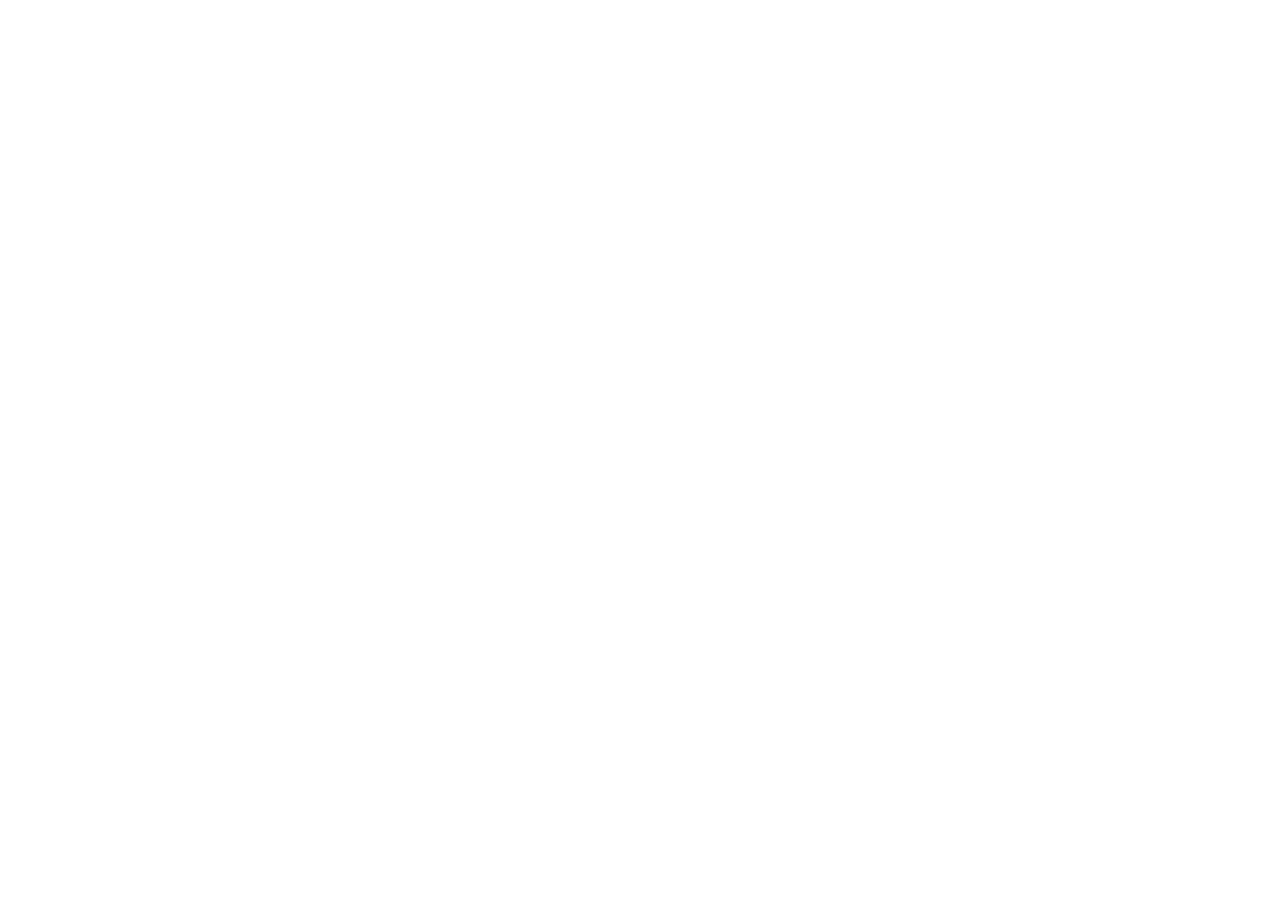
==== index.html @ ffc15338 "initial commit" ====
<!DOCTYPE html>
<html lang="en">
<head>
    <meta charset="UTF-8">
    <meta http-equiv="X-UA-Compatible" content="IE=edge">
    <meta name="viewport" content="width=device-width, initial-scale=1.0">
    <link rel="stylesheet" href="https://linearui.netlify.app/css/main.css">
    <link rel="stylesheet" href="/style.css">
    <title>Furnbuy | Home</title>
</head>
<body>
    
</body>
</html>
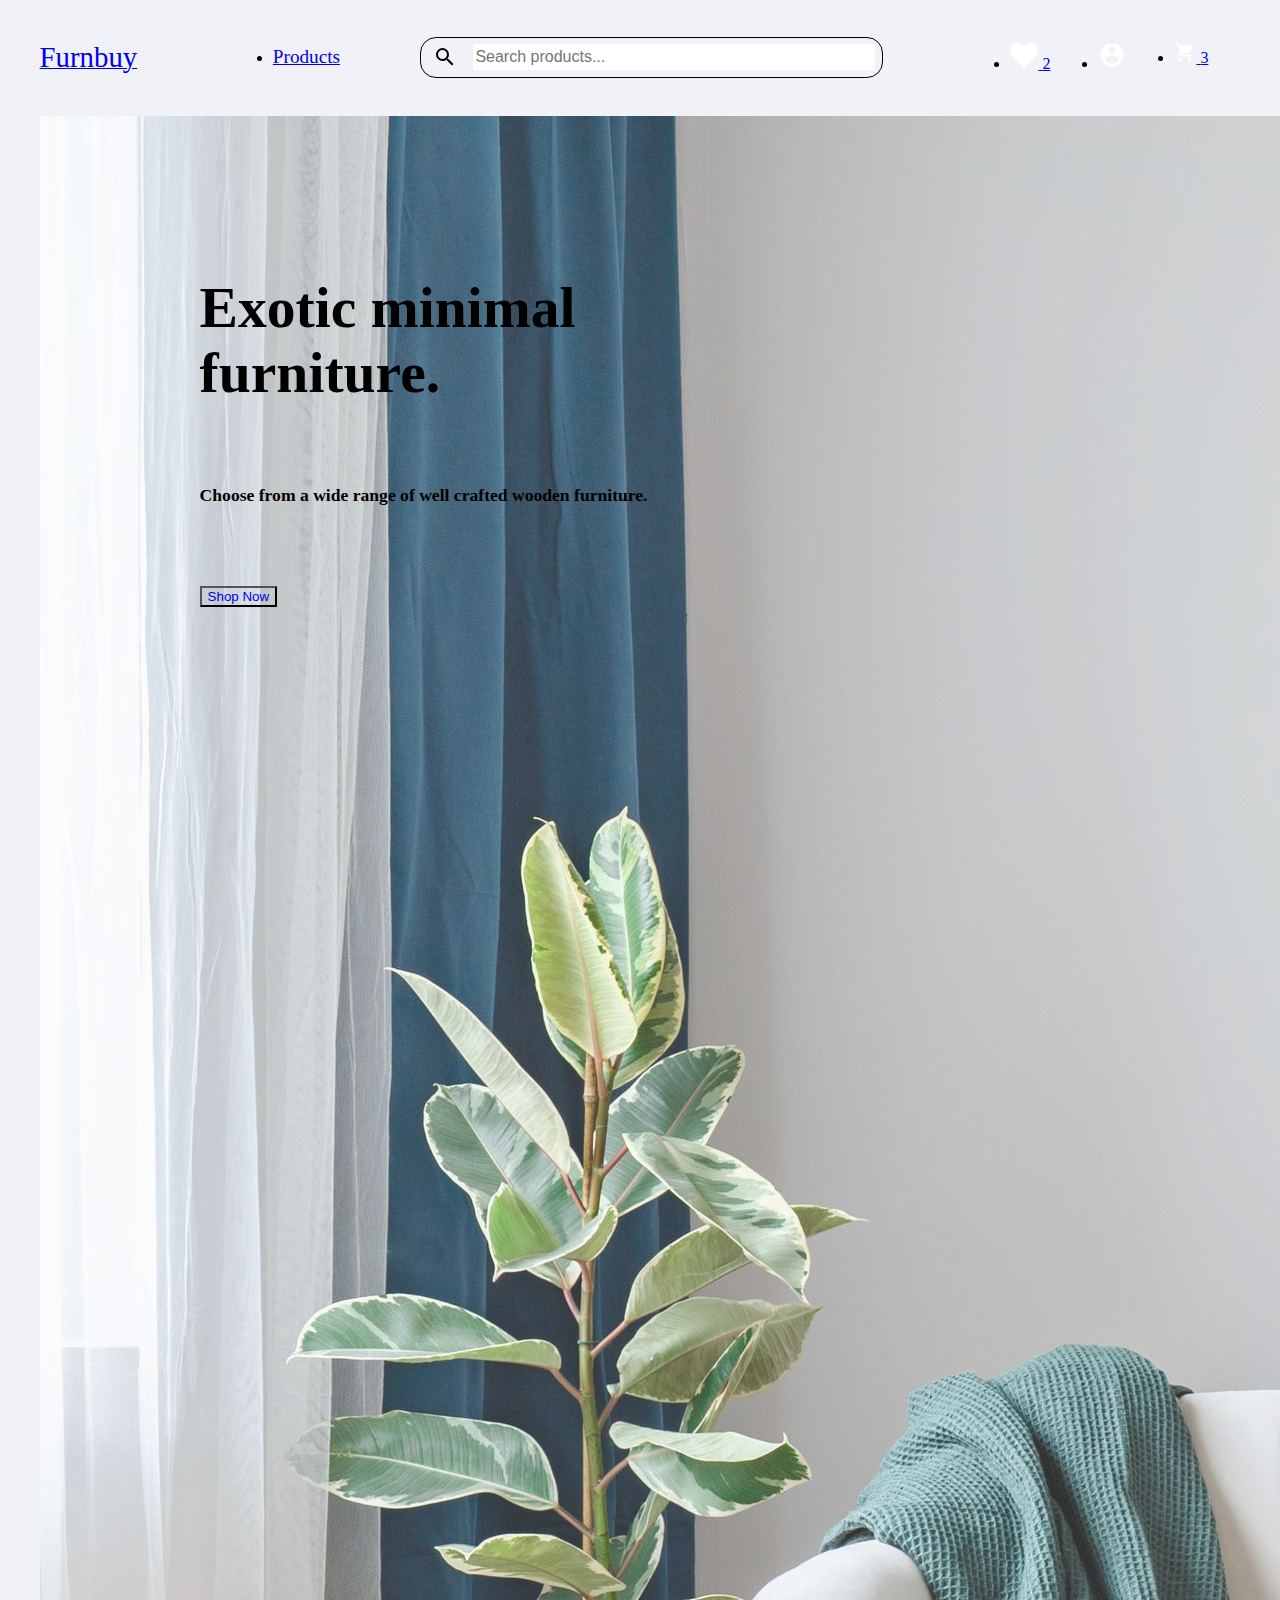
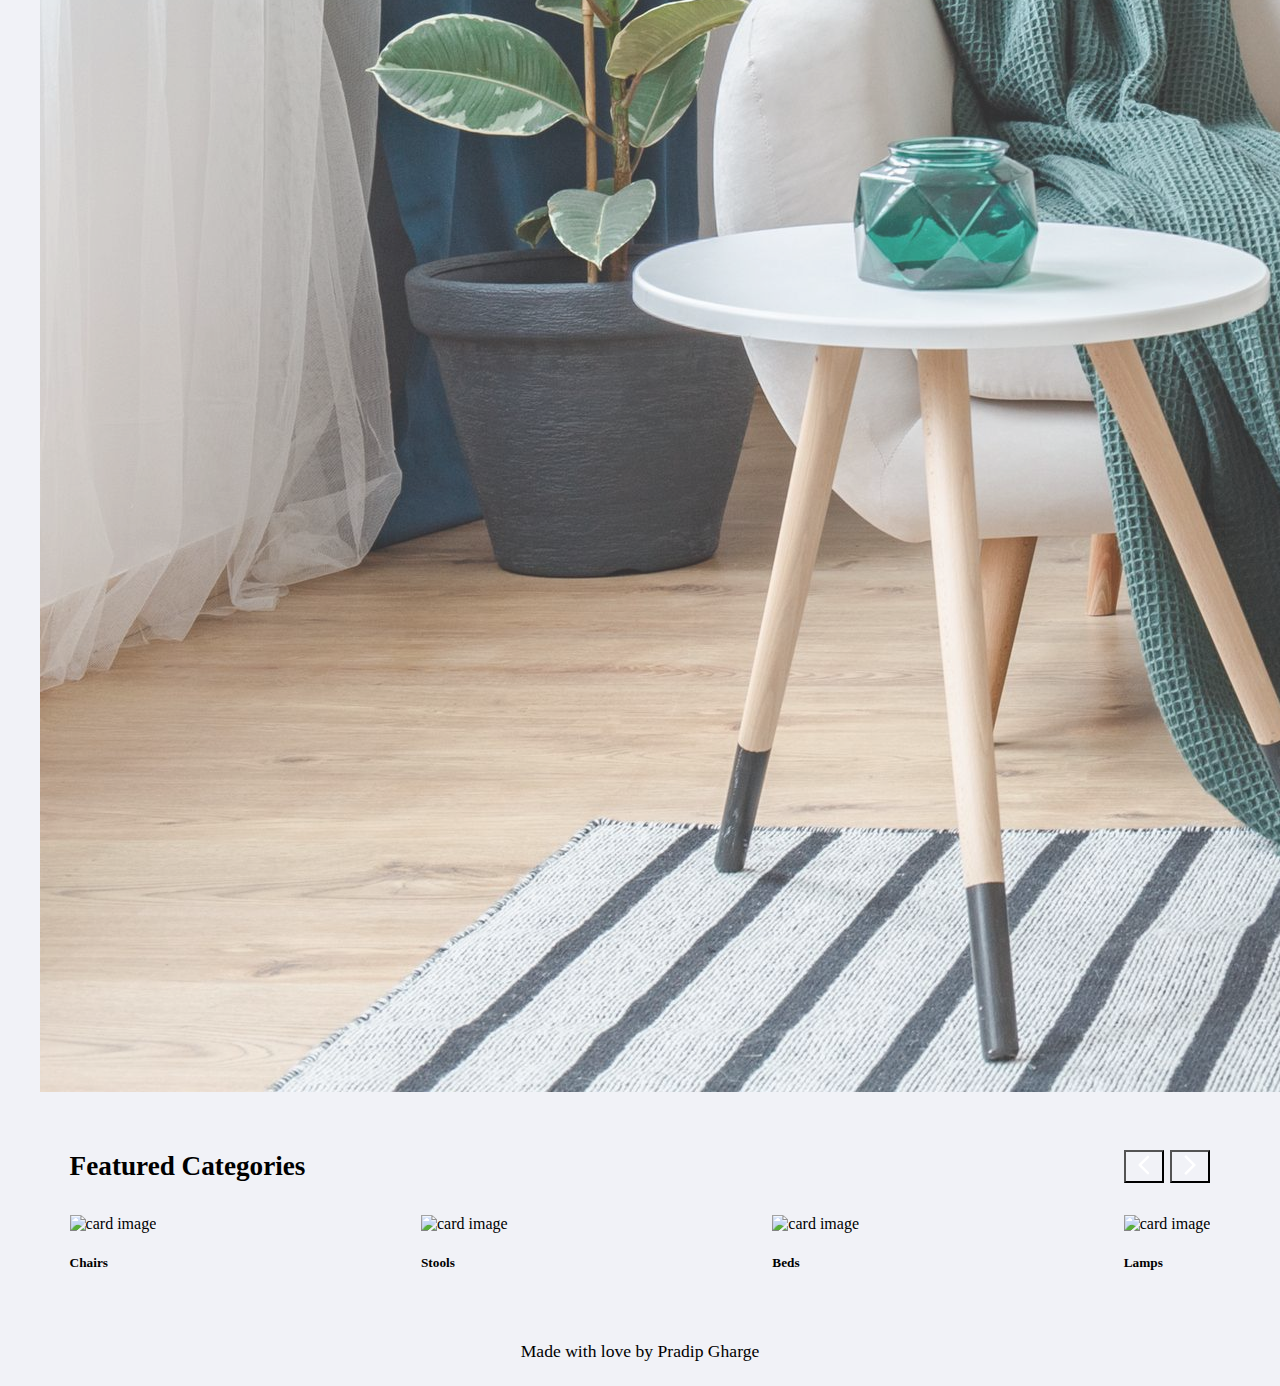
==== commit 35058b3b: "feat: added landing page" ====
--- a/index.html
+++ b/index.html
@@ -9,6 +9,134 @@
     <title>Furnbuy | Home</title>
 </head>
 <body>
+    <header class="header">
+        <nav class="navbar container-2">
+            <div>
+                <a href="index.html">
+                    <span class="header-title">Furnbuy</span>
+                </a>
+            </div>
+            <ul class="navbar-left">
+                <li>
+                    <a href="index.html">
+                        <span class="header-pills">Products</span>
+                    </a>
+                </li>
+                <li class="search-bar">
+                    <button class="btn-search-bar">
+                        <img class="btn-icon-img" src="/Assets/icons/btn-search.svg">
+                    </button>
+                    <input class="search-bar-input" type="text" placeholder="Search products...">
+                </li>
+            </ul>
+            <ul class="navbar-right">
+                <li>
+                    <a href="#">
+                        <div class="badge bd-sm">
+                            <img class="badge-icon" src="/Assets/icons/btn-heart.svg" alt="icon">
+                            <span class="bd-count">2</span>
+                        </div>
+                    </a>
+                </li>
+                <li>
+                    <a href="#">
+                        <div>
+                            <img class="badge-icon" src="/Assets/icons/btn-profile.svg" alt="icon">
+                        </div>
+                    </a>
+                </li>
+                <li>
+                    <a href="#">
+                        <div class="badge bd-sm">
+                            <img class="badge-icon" src="/Assets/icons/btn-cart.svg" alt="icon">
+                            <span class="bd-count">3</span>
+                        </div>
+                    </a>
+                </li>
+            </ul>
+        </nav>
+    </header>
     
+    <section class="homepage-container">
+        <main class="hero-container container-2">
+            <div class="banner-section">
+                <div class="banner-left">
+                    <div class="banner-img">
+                        <img class="img-responsive" src="/Assets/images/banner-1.jpeg" alt="banner image">
+                    </div>
+                    <div class="box-overlay">
+                        <span class="overlay-header">
+                            <h1>Exotic minimal <br/>furniture.</h1>
+                        </span>
+                        <span class="overlay-para">
+                            <p>Choose from a wide range of well crafted wooden furniture.</p>
+                        </span>
+                        <span class="overlay-button-container">
+                            <a href="/pages/components/Typography/typography.html">
+                                <button class="btn btn-primary">Shop Now</button>
+                            </a>
+                        </span>
+                    </div>
+                </div>
+                <div class="banner-right">
+                    <div class="banner-right-topp banner-img">
+                        <img class="img-responsive" src="/Assets/images/banner-2.jpeg" alt="banner image">
+                    </div>
+                    <div class="banner-right-bottom banner-img">
+                        <img class="img-responsive" src="/Assets/images/banner-3.jpeg" alt="banner image">
+                    </div>
+                </div>
+            </div>
+            
+            <div class="feature-container container-2">
+                <div class="feature-header">
+                    <h2 class="feature-heading">Featured Categories</h2>
+                    <span class="btn-container-1">
+                        <button class="btn btn-float btn-solid-black">
+                            <img src="/Assets/icons/btn-arrow-left.svg" alt="icon">
+                        </button>
+                        <button class="btn btn-float btn-solid-black">
+                            <img src="/Assets/icons/btn-arrow-right.svg" alt="icon">
+                        </button>
+                    </span>
+                </div>
+                <div class="feature-body">
+                    <div class="card card-basic">
+                        <div class="card-header">
+                            <img class="img-responsive" src="/Assets/Images/chair1.jpg" alt="card image">
+                        </div>
+                        <div class="card-body">
+                            <h5 class="card-title text-center">Chairs</h5>
+                        </div>
+                    </div>
+                    <div class="card card-basic">
+                        <div class="card-header">
+                            <img class="img-responsive" src="/Assets/Images/stool1.jpg" alt="card image">
+                        </div>
+                        <div class="card-body">
+                            <h5 class="card-title text-center">Stools</h5>
+                        </div>
+                    </div>
+                    <div class="card card-basic">
+                        <div class="card-header">
+                            <img class="img-responsive " src="/Assets/Images/bed1.jpg" alt="card image">
+                        </div>
+                        <div class="card-body">
+                            <h5 class="card-title text-center">Beds</h5>
+                        </div>
+                    </div>
+                    <div class="card card-basic">
+                        <div class="card-header">
+                            <img class="img-responsive" src="/Assets/Images/lamp1.jpg" alt="card image">
+                        </div>
+                        <div class="card-body">
+                            <h5 class="card-title  text-center">Lamps</h5>
+                        </div>
+                    </div>
+                </div>
+            </div>
+        </main>
+    </section>
 </body>
+<footer class="footer">Made with love by Pradip Gharge</footer>
 </html>--- a/style.css
+++ b/style.css
@@ -0,0 +1,181 @@
+@import url(/pages/utilities-2.css);
+
+:root{
+    --ecom-bg-color:#f1f2f7;
+}
+body{
+    background-color: var(--ecom-bg-color);
+}
+
+.header{
+    background-color: var(--solid-black-color);
+    padding: 0.8rem 0;
+}
+.navbar{
+    display: flex;
+    flex-wrap: wrap;
+    justify-content: space-between;
+    align-items: center;
+}
+
+.navbar-left{
+    display: flex;
+    align-items: center;
+    gap: 5rem;
+}
+.header-title{
+    font-size: 1.8rem;
+    font-weight: 400;
+    color: var(--tertiary-text-color);
+}
+.header-pills{
+    font-size: 1.2rem;
+    color: var(--tertiary-text-color);
+}
+
+.search-bar{
+    display: flex;
+    border: 1px solid black;
+    width: 28rem;
+    padding: 0.4rem;
+    border-radius: 1rem;
+    background-color: var(--tertiary-text-color);
+    gap: 10px;
+}
+.btn-search-bar{
+    border: none;
+    background: none;
+    display: flex;
+    justify-content: center;
+}
+.search-bar-input{
+    border: none;
+    outline: none;
+    font-size: 1rem;
+    width: 100%;
+}
+
+.btn-icon-img{
+    display: flex;
+    justify-content: center;
+}
+
+.navbar-right{
+    padding:0rem 2rem;
+    display: flex;
+    justify-content: center;
+    gap:3rem;
+}
+
+.hero-container{
+    display:flex;
+    flex-direction: column;
+    gap:1rem;
+}
+
+.banner-section{
+    margin-top:10px;
+    display: flex;
+    gap:10px;
+}
+
+.banner-left{
+    flex:2;
+    position: relative;
+}
+
+.banner-img{
+    opacity: 80%;
+}
+
+.box-overlay{
+    display: flex;
+    flex-direction: column;
+    max-width: 30rem;
+    color: var(--tertiary-text-color);
+    position:absolute;
+    left:10rem;
+    top:6rem;
+    font-size: 2rem;
+    font-weight: bold;
+}
+.overlay-header {
+    color:var(--solid-black-color);
+    font-size: 1.8rem;
+    padding: 1.5rem 0;
+}
+.overlay-para {
+    color:var(--solid-black-color) ;
+    font-size: 1.1rem;
+    padding-bottom: 1.5rem;
+}
+
+.overlay-button-container {
+    display: flex;
+    justify-content: space-between;
+    gap: 1rem;
+    padding: 1.5rem 0;
+}
+
+.btn-primary{
+    background-color:var(--solid-black-color);
+    color:var(--tertiary-text-color);
+}
+
+.banner-right{
+    flex:1;
+    display:flex;
+    justify-content: space-between;
+    flex-direction: column;
+}
+
+.feature-container{
+    margin-top:1rem;
+    justify-content: space-between;
+}
+.feature-header{
+    display:flex;
+    align-items: center;
+}
+.feature-heading{
+    font-size: 1.7rem;
+}
+.btn-container-1{
+    display: flex;
+    margin-left: auto;
+    gap: 6px;
+}
+.btn-solid-black{
+    background-color: var(--solid-black-color);
+    color: var(--tertiary-text-color);
+}
+
+.feature-body{
+    display: flex;
+    flex-wrap: wrap;
+    justify-content: space-between;
+    gap: 1rem;
+    padding-top:10px;
+}
+
+.card{
+    background-color:var(--solid-black-color);
+    color: var(--tertiary-text-color);
+    cursor: pointer;
+}
+
+.footer {
+    display: flex;
+    justify-content: center;
+    align-items: center;
+    margin-top:2rem;
+    padding: 1rem 0;
+    font-size: 1.1rem;
+    color: var(--tertiary-text-color);
+    background-color: var(--solid-black-color);
+}
+
+
+
+
+
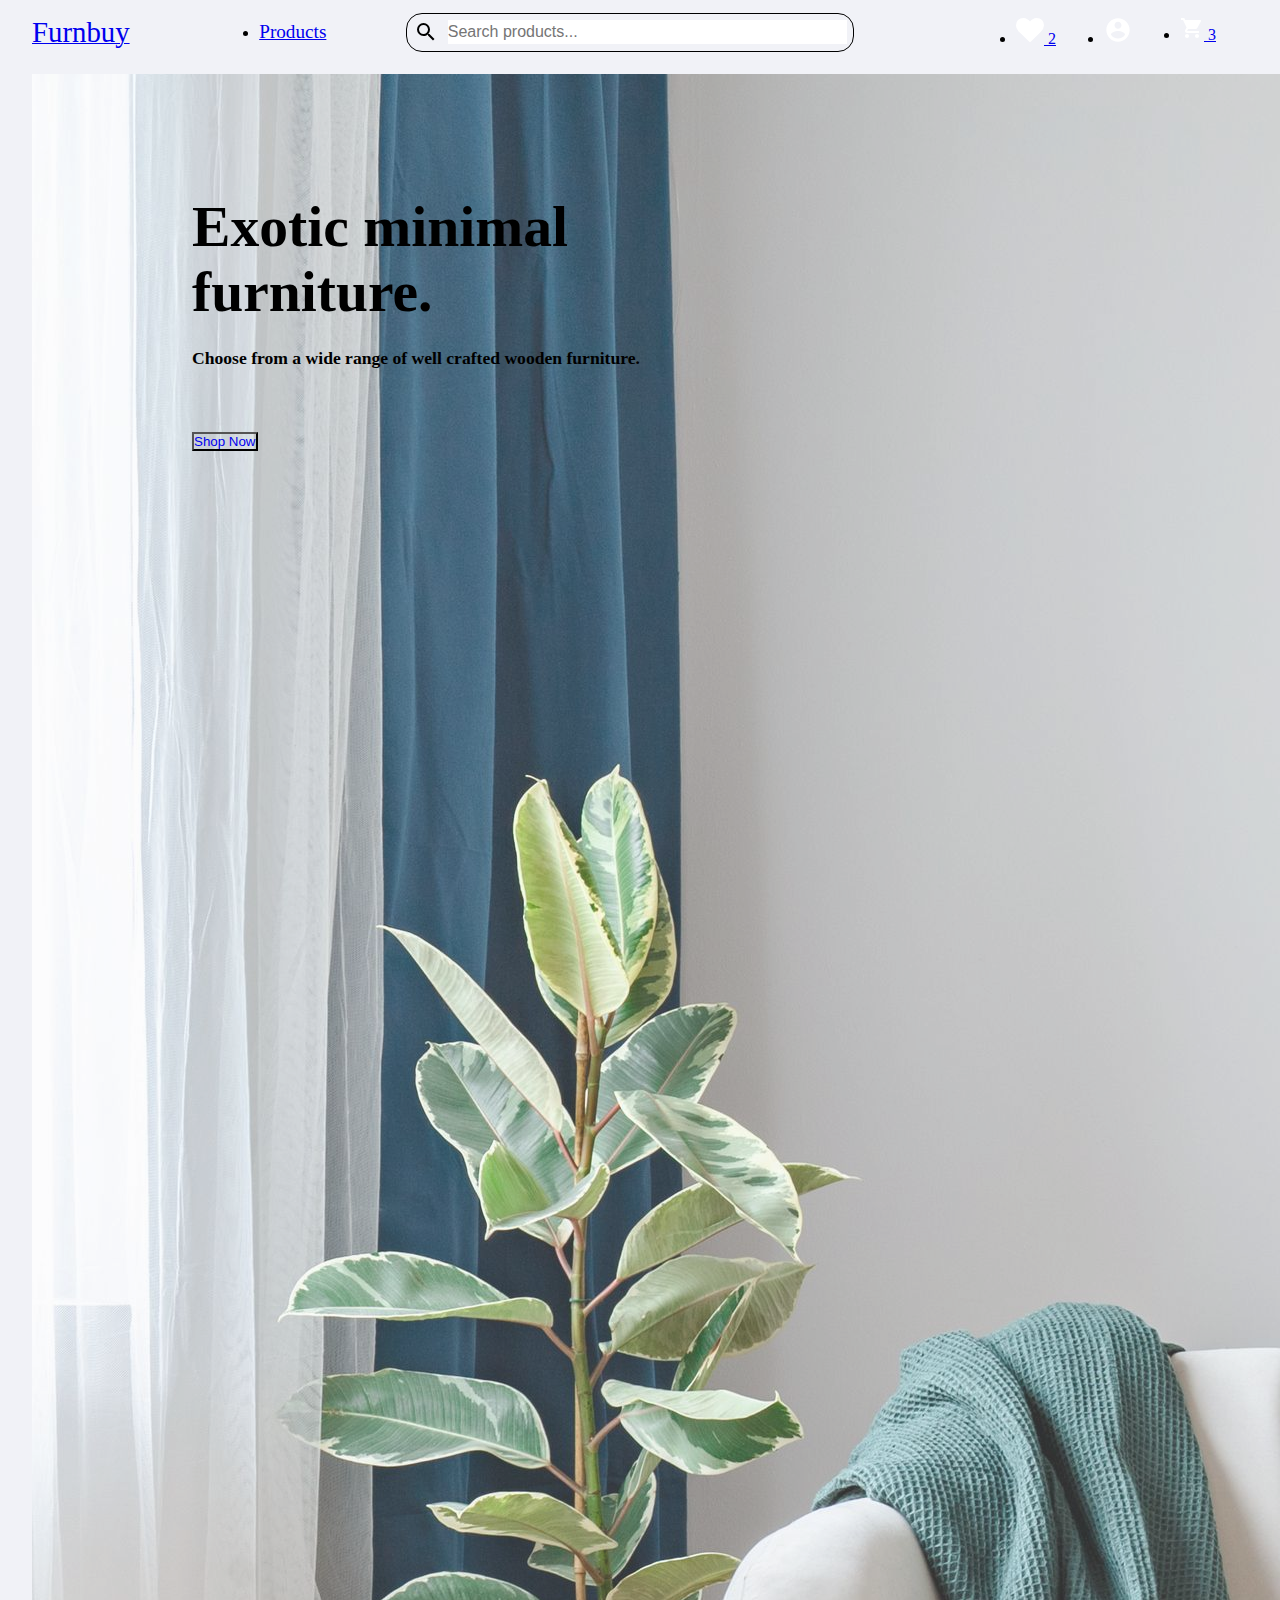
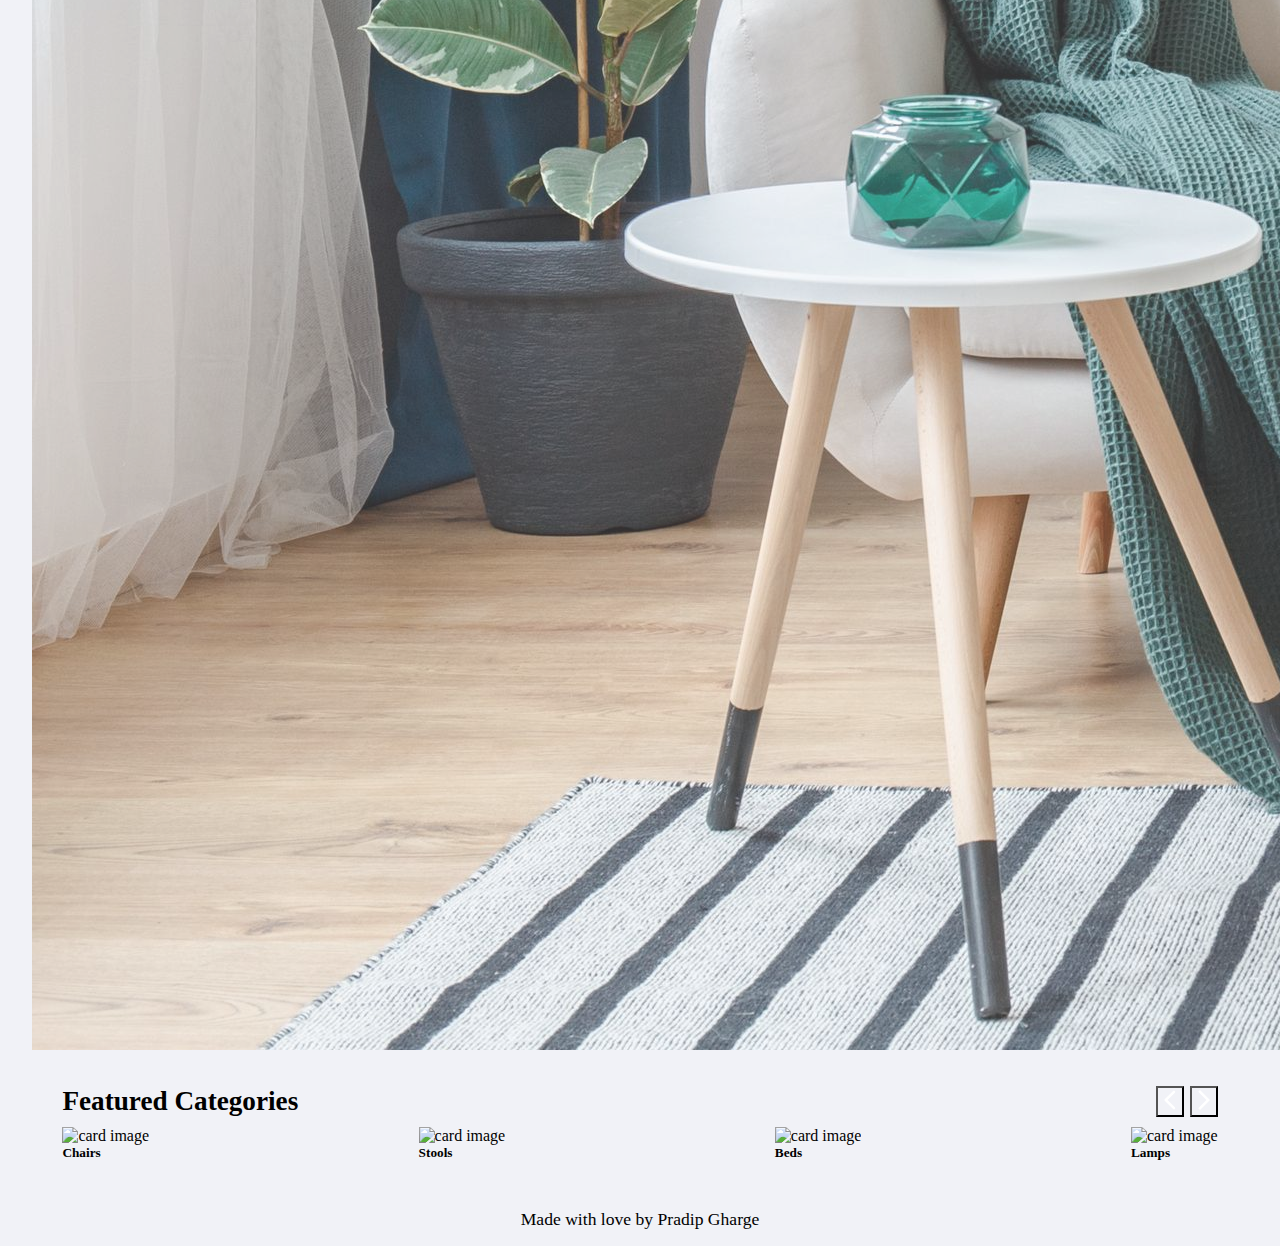
==== commit 000fd416: "feat: added cart management page" ====
--- a/index.html
+++ b/index.html
@@ -5,7 +5,7 @@
     <meta http-equiv="X-UA-Compatible" content="IE=edge">
     <meta name="viewport" content="width=device-width, initial-scale=1.0">
     <link rel="stylesheet" href="https://linearui.netlify.app/css/main.css">
-    <link rel="stylesheet" href="/style.css">
+    <link rel="stylesheet" href="/css/style.css">
     <title>Furnbuy | Home</title>
 </head>
 <body>
@@ -46,7 +46,7 @@
                     </a>
                 </li>
                 <li>
-                    <a href="#">
+                    <a href="/pages/Cart management/cart.html">
                         <div class="badge bd-sm">
                             <img class="badge-icon" src="/Assets/icons/btn-cart.svg" alt="icon">
                             <span class="bd-count">3</span>
@@ -73,7 +73,7 @@
                         </span>
                         <span class="overlay-button-container">
                             <a href="/pages/components/Typography/typography.html">
-                                <button class="btn btn-primary">Shop Now</button>
+                                <button class="btn btn-solid-black">Shop Now</button>
                             </a>
                         </span>
                     </div>
--- a/css/style.css
+++ b/css/style.css
@@ -0,0 +1,174 @@
+@import url(/css/main.css);
+
+
+body{
+    background-color: var(--ecom-bg-color);
+}
+
+.header{
+    background-color: var(--solid-black-color);
+    padding: 0.8rem 0;
+}
+.navbar{
+    display: flex;
+    flex-wrap: wrap;
+    justify-content: space-between;
+    align-items: center;
+}
+
+.navbar-left{
+    display: flex;
+    align-items: center;
+    gap: 5rem;
+}
+.header-title{
+    font-size: 1.8rem;
+    font-weight: 400;
+    color: var(--tertiary-text-color);
+}
+.header-pills{
+    font-size: 1.2rem;
+    color: var(--tertiary-text-color);
+}
+
+.search-bar{
+    display: flex;
+    border: 1px solid black;
+    width: 28rem;
+    padding: 0.4rem;
+    border-radius: 1rem;
+    background-color: var(--tertiary-text-color);
+    gap: 10px;
+}
+.btn-search-bar{
+    border: none;
+    background: none;
+    display: flex;
+    justify-content: center;
+}
+.search-bar-input{
+    border: none;
+    outline: none;
+    font-size: 1rem;
+    width: 100%;
+}
+
+.btn-icon-img{
+    display: flex;
+    justify-content: center;
+}
+
+.navbar-right{
+    padding:0 2rem;
+    display: flex;
+    justify-content: center;
+    gap:3rem;
+}
+
+.hero-container{
+    display:flex;
+    flex-direction: column;
+    gap:1rem;
+}
+
+.banner-section{
+    margin-top:10px;
+    display: flex;
+    gap:10px;
+}
+
+.banner-left{
+    flex:2;
+    position: relative;
+}
+
+.banner-img{
+    opacity: 80%;
+}
+
+.box-overlay{
+    display: flex;
+    flex-direction: column;
+    max-width: 30rem;
+    color: var(--tertiary-text-color);
+    position:absolute;
+    left:10rem;
+    top:6rem;
+    font-size: 2rem;
+    font-weight: bold;
+}
+.overlay-header {
+    color:var(--solid-black-color);
+    font-size: 1.8rem;
+    padding: 1.5rem 0;
+}
+.overlay-para {
+    color:var(--solid-black-color) ;
+    font-size: 1.1rem;
+    padding-bottom: 1.5rem;
+}
+
+.overlay-button-container {
+    display: flex;
+    justify-content: space-between;
+    gap: 1rem;
+    padding: 1.5rem 0;
+}
+
+.banner-right{
+    flex:1;
+    display:flex;
+    justify-content: space-between;
+    flex-direction: column;
+}
+
+.feature-container{
+    margin-top:1rem;
+    justify-content: space-between;
+}
+.feature-header{
+    display:flex;
+    align-items: center;
+}
+.feature-heading{
+    font-size: 1.7rem;
+}
+.btn-container-1{
+    display: flex;
+    margin-left: auto;
+    gap: 6px;
+}
+.btn-solid-black{
+    background-color: var(--solid-black-color);
+    color: var(--tertiary-text-color);
+}
+.btn-outline-black{
+    color: var(--solid-black-color);
+    border: solid 2px var(--solid-black-color);
+    /* font-weight: 400; */
+}
+
+.feature-body{
+    display: flex;
+    flex-wrap: wrap;
+    justify-content: space-between;
+    gap: 1rem;
+    padding-top:10px;
+}
+
+.card{
+    background-color:var(--solid-black-color);
+    color: var(--tertiary-text-color);
+    cursor: pointer;
+}
+
+.footer {
+    display: flex;
+    justify-content: center;
+    align-items: center;
+    margin-top:2rem;
+    padding: 1rem 0;
+    font-size: 1.1rem;
+    color: var(--tertiary-text-color);
+    background-color: var(--solid-black-color);
+}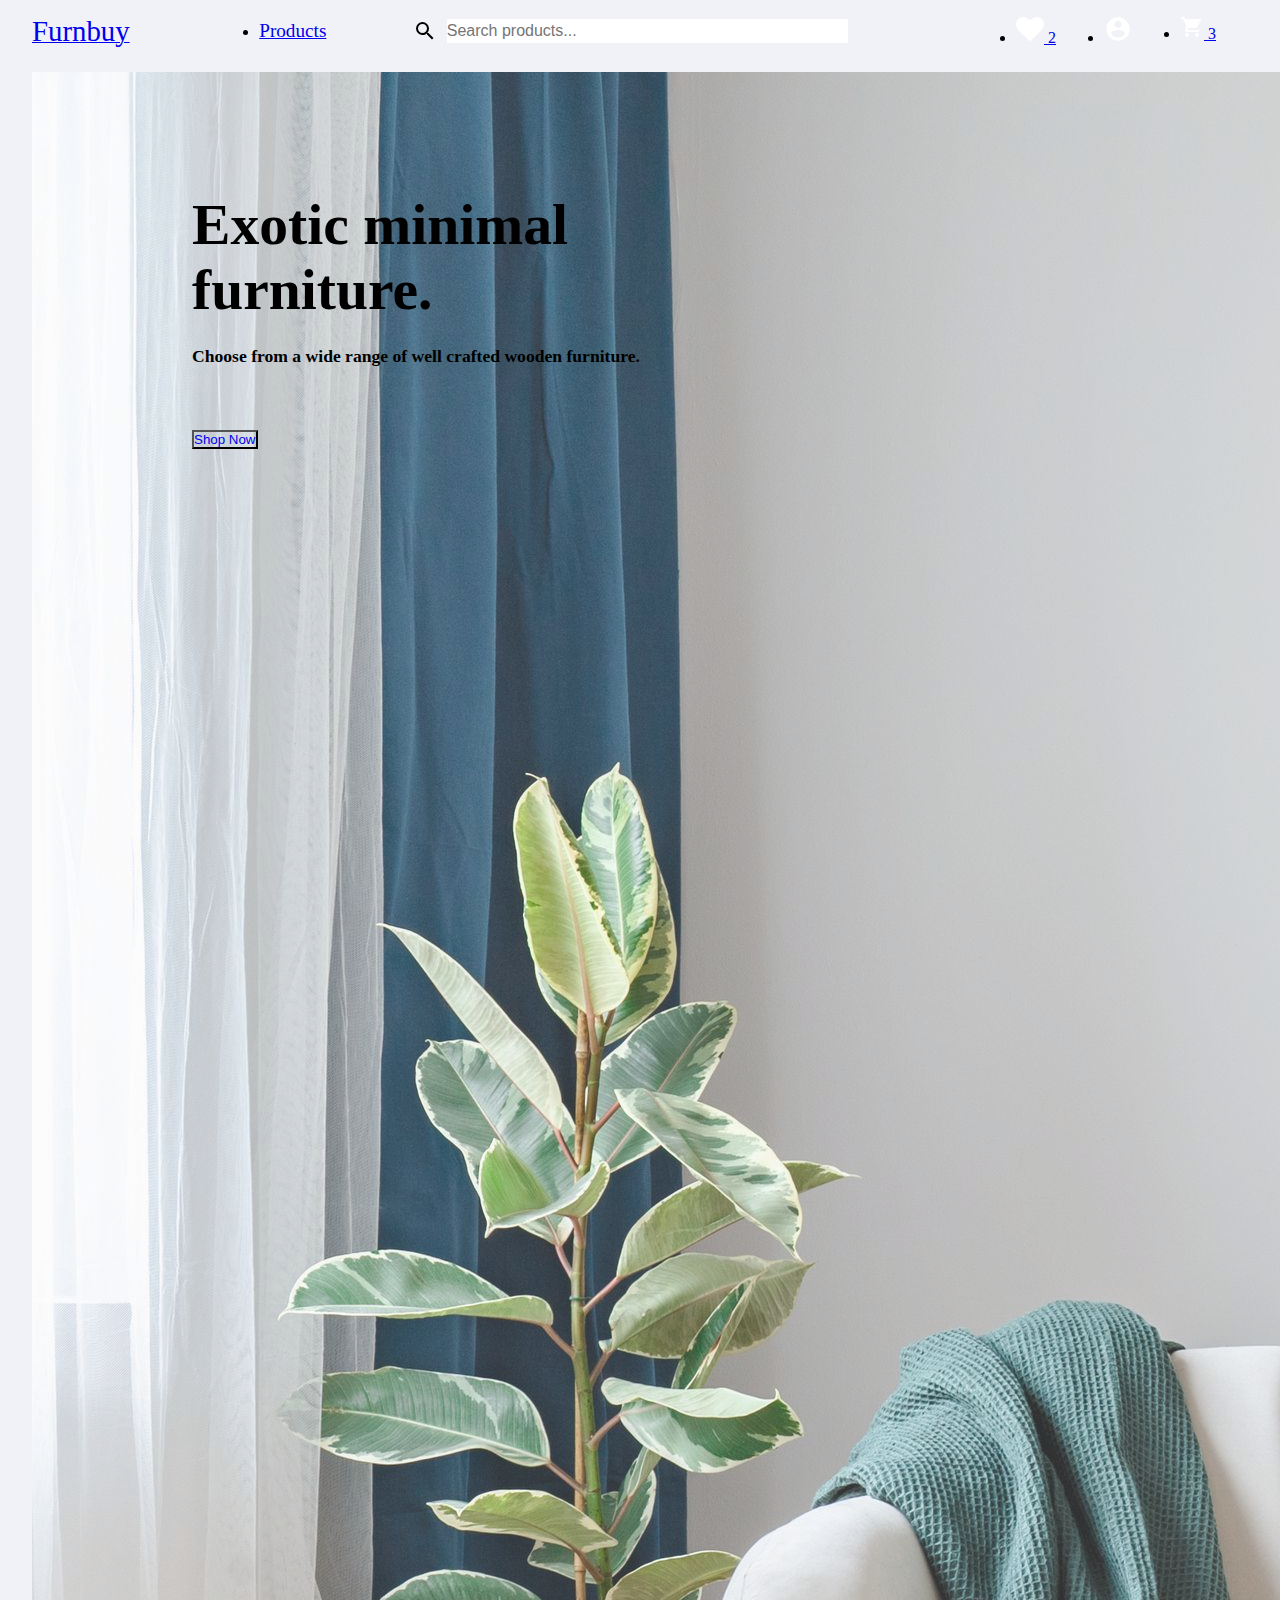
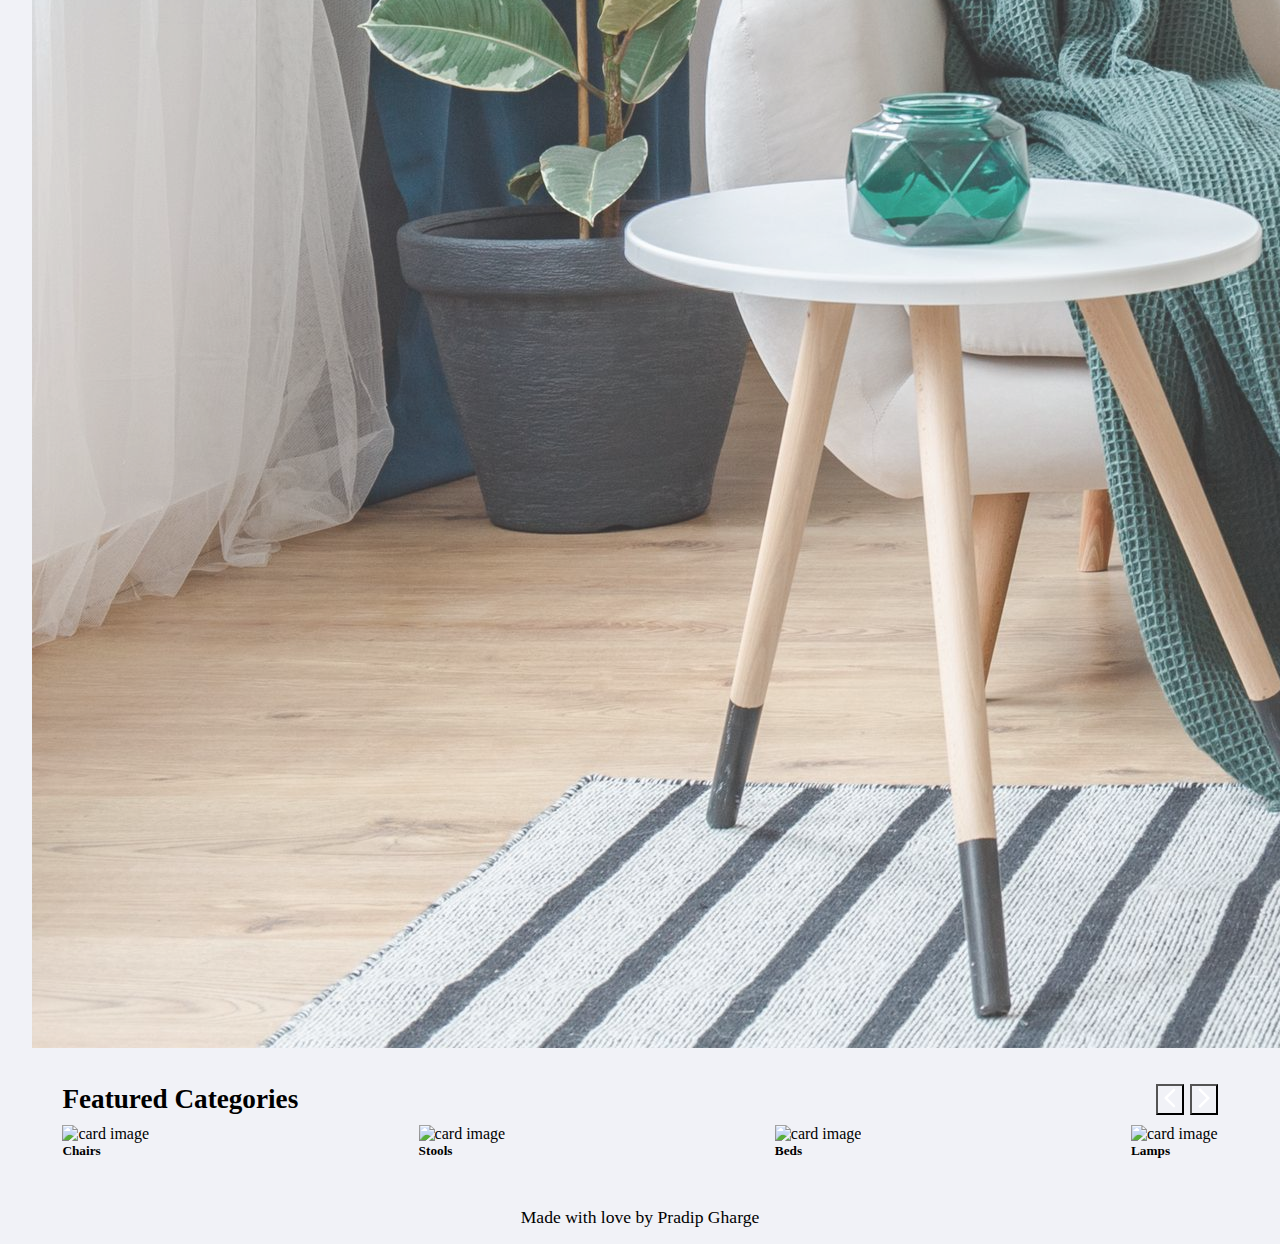
==== commit b61a9220: "feat: added the authentication pages" ====
--- a/index.html
+++ b/index.html
@@ -33,22 +33,22 @@
                 <li>
                     <a href="#">
                         <div class="badge bd-sm">
-                            <img class="badge-icon" src="/Assets/icons/btn-heart.svg" alt="icon">
+                            <img class="badge-icon" src="/Assets/icons/btn-heart.svg" alt="heart icon">
                             <span class="bd-count">2</span>
                         </div>
                     </a>
                 </li>
                 <li>
-                    <a href="#">
+                    <a href="/pages/Authentication/login/login.html">
                         <div>
-                            <img class="badge-icon" src="/Assets/icons/btn-profile.svg" alt="icon">
+                            <img class="badge-icon" src="/Assets/icons/btn-profile.svg" alt="profile icon">
                         </div>
                     </a>
                 </li>
                 <li>
-                    <a href="/pages/Cart management/cart.html">
+                    <a href="/pages/Cart/cart.html">
                         <div class="badge bd-sm">
-                            <img class="badge-icon" src="/Assets/icons/btn-cart.svg" alt="icon">
+                            <img class="badge-icon" src="/Assets/icons/btn-cart.svg" alt="cart icon">
                             <span class="bd-count">3</span>
                         </div>
                     </a>
--- a/css/style.css
+++ b/css/style.css
@@ -33,7 +33,7 @@
 
 .search-bar{
     display: flex;
-    border: 1px solid black;
+    border: 1px var(--solid-black-color);
     width: 28rem;
     padding: 0.4rem;
     border-radius: 1rem;
@@ -145,7 +145,6 @@
 .btn-outline-black{
     color: var(--solid-black-color);
     border: solid 2px var(--solid-black-color);
-    /* font-weight: 400; */
 }
 
 .feature-body{
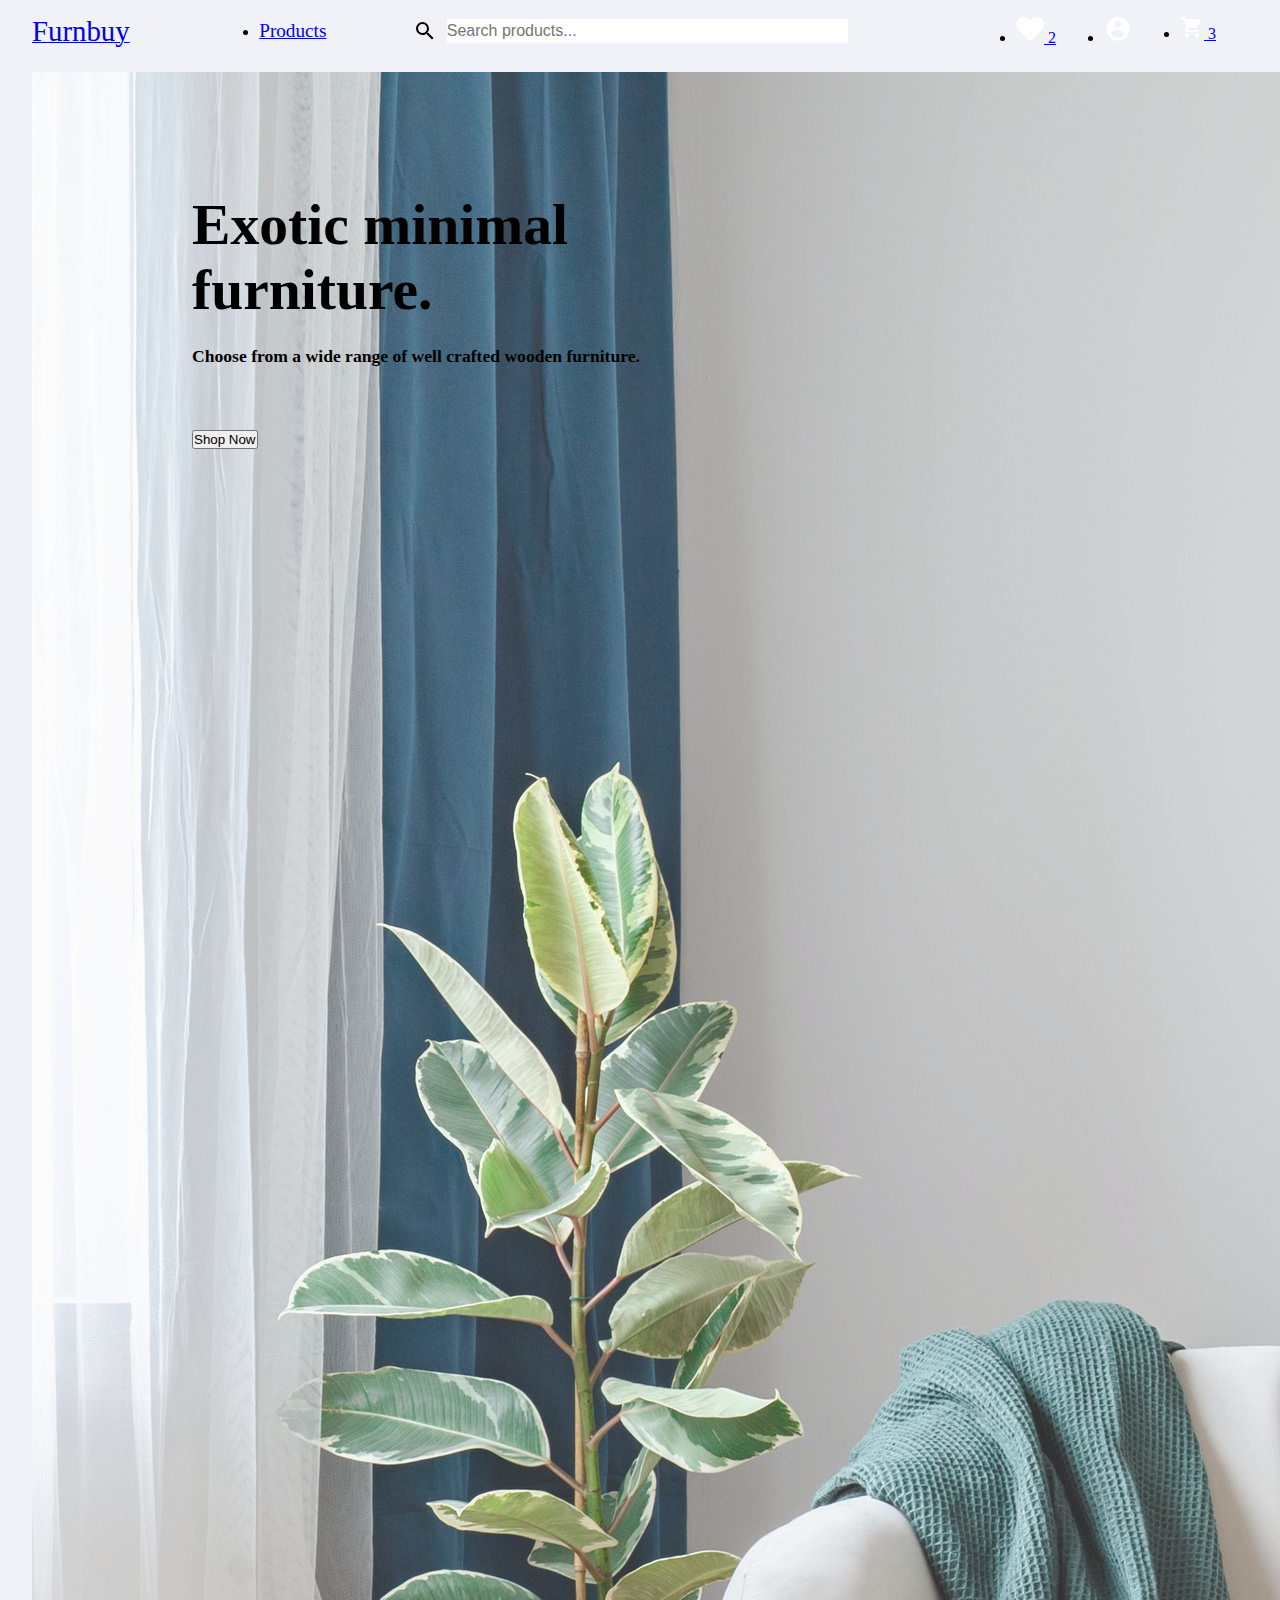
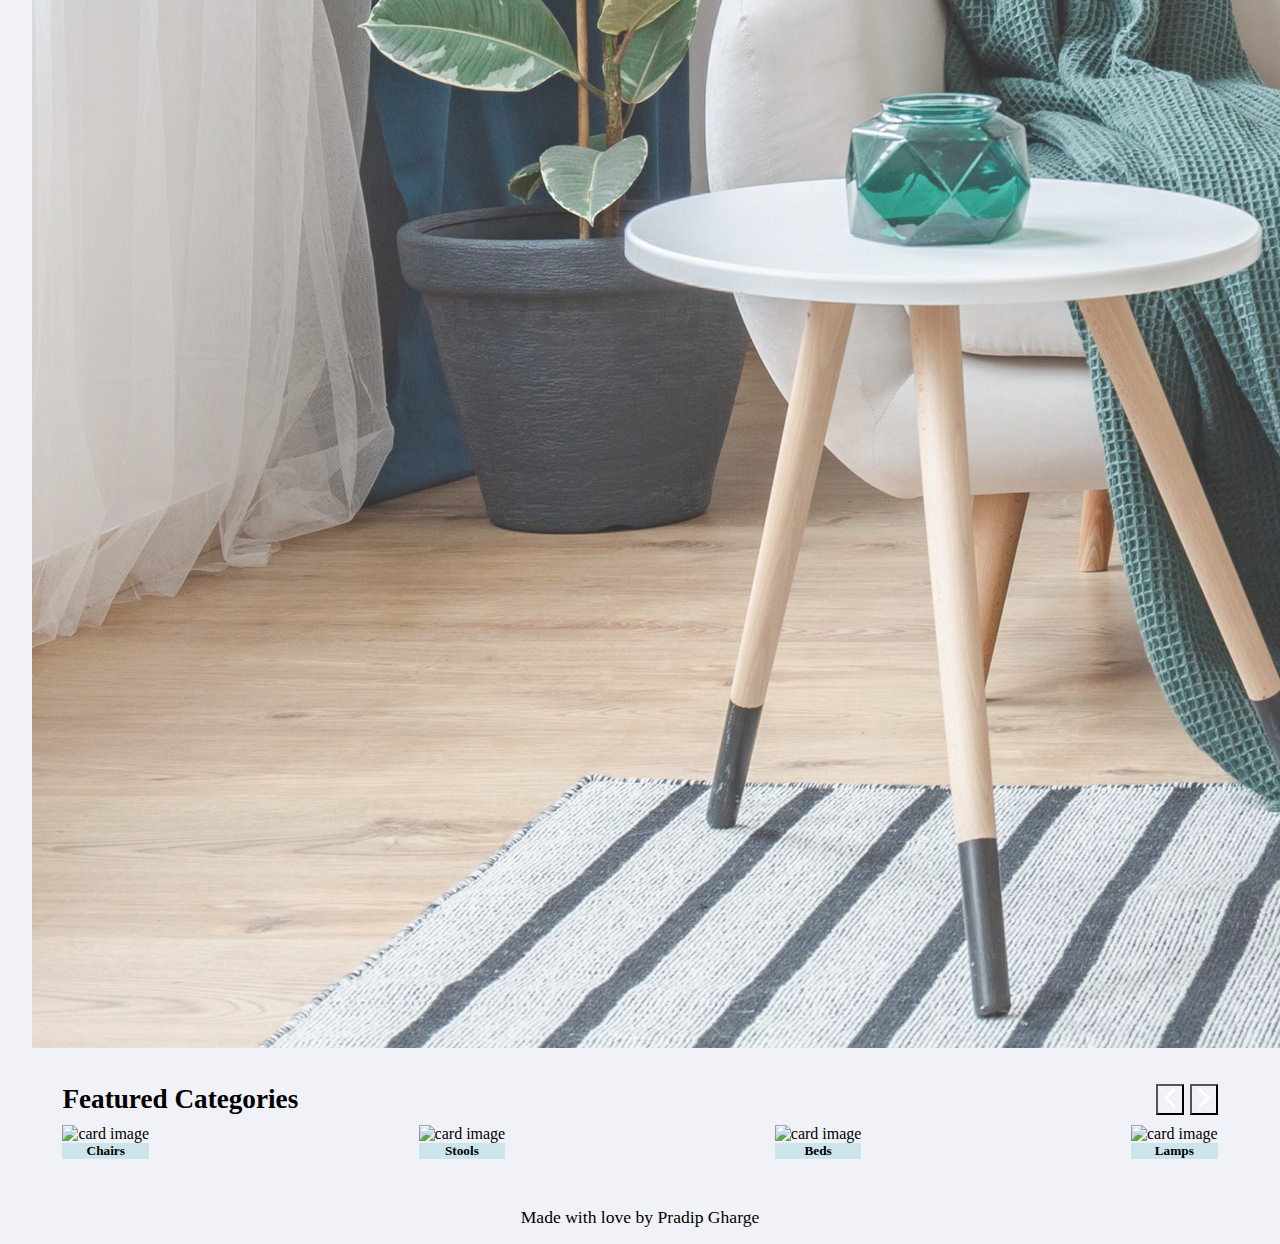
==== commit bfa8e58c: "feat: added wishlist page" ====
--- a/index.html
+++ b/index.html
@@ -31,7 +31,7 @@
             </ul>
             <ul class="navbar-right">
                 <li>
-                    <a href="#">
+                    <a href="/pages/Wishlist/wishlist.html">
                         <div class="badge bd-sm">
                             <img class="badge-icon" src="/Assets/icons/btn-heart.svg" alt="heart icon">
                             <span class="bd-count">2</span>
@@ -92,11 +92,11 @@
                 <div class="feature-header">
                     <h2 class="feature-heading">Featured Categories</h2>
                     <span class="btn-container-1">
-                        <button class="btn btn-float btn-solid-black">
-                            <img src="/Assets/icons/btn-arrow-left.svg" alt="icon">
+                        <button class="btn btn-float btn-solid-primary">
+                            <img src="/Assets/icons/btn-arrow-left.svg" alt="left arrow">
                         </button>
-                        <button class="btn btn-float btn-solid-black">
-                            <img src="/Assets/icons/btn-arrow-right.svg" alt="icon">
+                        <button class="btn btn-float btn-solid-primary">
+                            <img src="/Assets/icons/btn-arrow-right.svg" alt="right arrow">
                         </button>
                     </span>
                 </div>
@@ -106,7 +106,7 @@
                             <img class="img-responsive" src="/Assets/Images/chair1.jpg" alt="card image">
                         </div>
                         <div class="card-body">
-                            <h5 class="card-title text-center">Chairs</h5>
+                            <h5 class="card-title">Chairs</h5>
                         </div>
                     </div>
                     <div class="card card-basic">
@@ -114,7 +114,7 @@
                             <img class="img-responsive" src="/Assets/Images/stool1.jpg" alt="card image">
                         </div>
                         <div class="card-body">
-                            <h5 class="card-title text-center">Stools</h5>
+                            <h5 class="card-title">Stools</h5>
                         </div>
                     </div>
                     <div class="card card-basic">
@@ -122,7 +122,7 @@
                             <img class="img-responsive " src="/Assets/Images/bed1.jpg" alt="card image">
                         </div>
                         <div class="card-body">
-                            <h5 class="card-title text-center">Beds</h5>
+                            <h5 class="card-title">Beds</h5>
                         </div>
                     </div>
                     <div class="card card-basic">
@@ -130,7 +130,7 @@
                             <img class="img-responsive" src="/Assets/Images/lamp1.jpg" alt="card image">
                         </div>
                         <div class="card-body">
-                            <h5 class="card-title  text-center">Lamps</h5>
+                            <h5 class="card-title">Lamps</h5>
                         </div>
                     </div>
                 </div>
--- a/css/style.css
+++ b/css/style.css
@@ -9,6 +9,7 @@
     background-color: var(--solid-black-color);
     padding: 0.8rem 0;
 }
+
 .navbar{
     display: flex;
     flex-wrap: wrap;
@@ -21,11 +22,13 @@
     align-items: center;
     gap: 5rem;
 }
+
 .header-title{
     font-size: 1.8rem;
     font-weight: 400;
     color: var(--tertiary-text-color);
 }
+
 .header-pills{
     font-size: 1.2rem;
     color: var(--tertiary-text-color);
@@ -40,12 +43,14 @@
     background-color: var(--tertiary-text-color);
     gap: 10px;
 }
+
 .btn-search-bar{
     border: none;
     background: none;
     display: flex;
     justify-content: center;
 }
+
 .search-bar-input{
     border: none;
     outline: none;
@@ -97,11 +102,13 @@
     font-size: 2rem;
     font-weight: bold;
 }
+
 .overlay-header {
     color:var(--solid-black-color);
     font-size: 1.8rem;
     padding: 1.5rem 0;
 }
+
 .overlay-para {
     color:var(--solid-black-color) ;
     font-size: 1.1rem;
@@ -126,25 +133,20 @@
     margin-top:1rem;
     justify-content: space-between;
 }
+
 .feature-header{
     display:flex;
     align-items: center;
 }
+
 .feature-heading{
     font-size: 1.7rem;
 }
+
 .btn-container-1{
     display: flex;
     margin-left: auto;
     gap: 6px;
-}
-.btn-solid-black{
-    background-color: var(--solid-black-color);
-    color: var(--tertiary-text-color);
-}
-.btn-outline-black{
-    color: var(--solid-black-color);
-    border: solid 2px var(--solid-black-color);
 }
 
 .feature-body{
@@ -155,9 +157,10 @@
     padding-top:10px;
 }
 
-.card{
-    background-color:var(--solid-black-color);
-    color: var(--tertiary-text-color);
+.card-basic .card-body{
+    background-color:var(--checkoutbox-bg-color);
+    color: var(--solid-black-color);
+    text-align: center;
     cursor: pointer;
 }
 
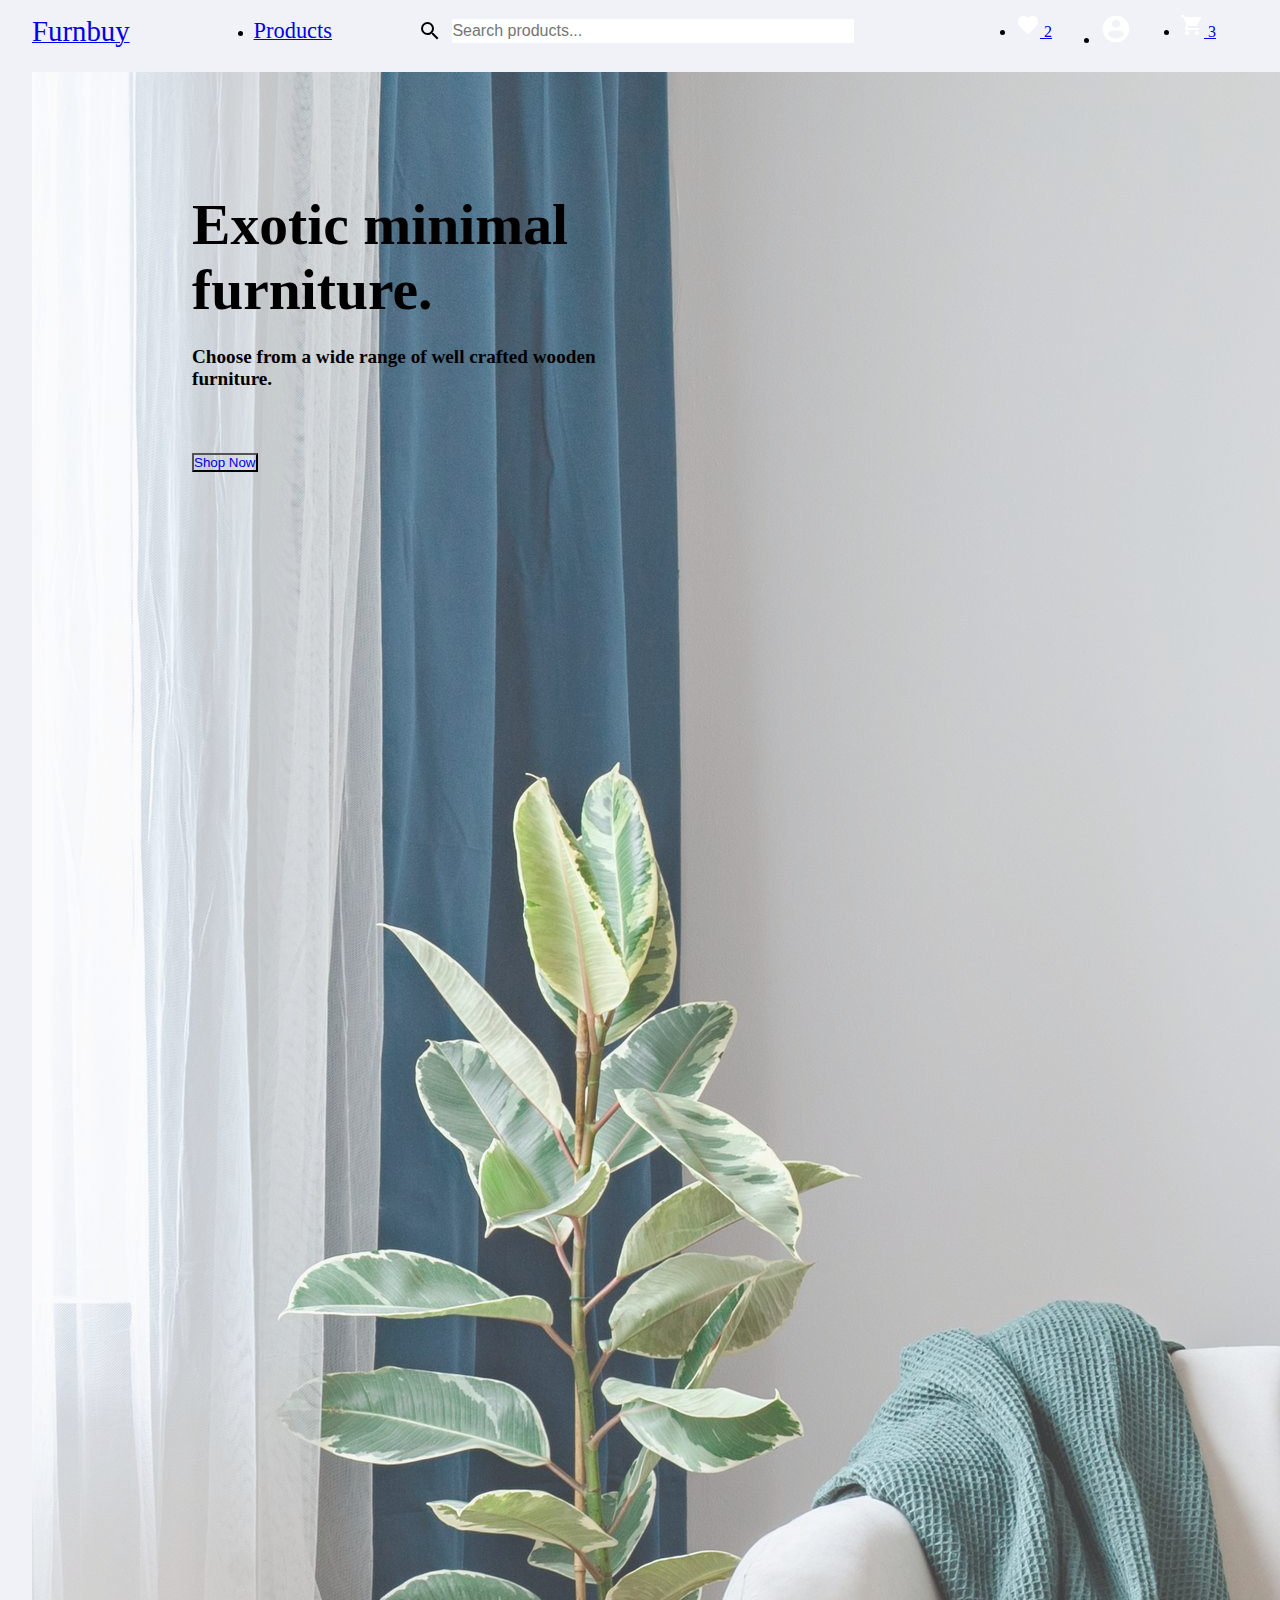
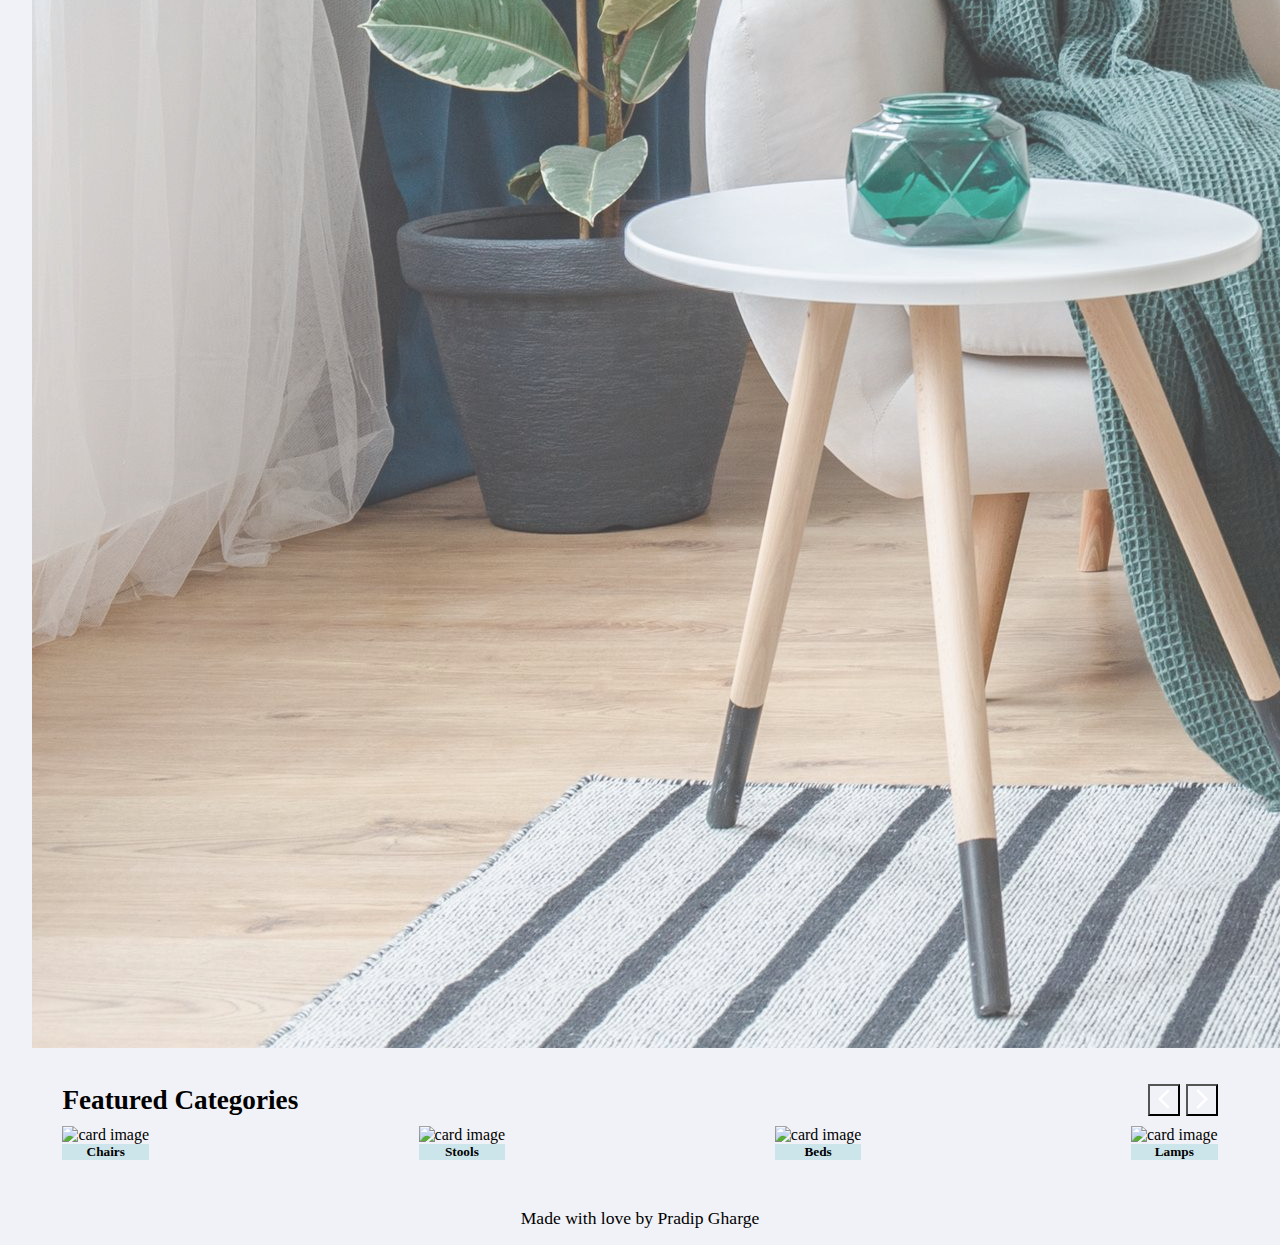
==== commit 44607cb8: "feat: added products page" ====
--- a/index.html
+++ b/index.html
@@ -12,13 +12,13 @@
     <header class="header">
         <nav class="navbar container-2">
             <div>
-                <a href="index.html">
+                <a href="/index.html">
                     <span class="header-title">Furnbuy</span>
                 </a>
             </div>
             <ul class="navbar-left">
                 <li>
-                    <a href="index.html">
+                    <a href="/pages/Products/products.html">
                         <span class="header-pills">Products</span>
                     </a>
                 </li>
@@ -33,7 +33,7 @@
                 <li>
                     <a href="/pages/Wishlist/wishlist.html">
                         <div class="badge bd-sm">
-                            <img class="badge-icon" src="/Assets/icons/btn-heart.svg" alt="heart icon">
+                            <img class="badge-icon" src="/Assets/icons/btn-heart2.svg" alt="heart icon">
                             <span class="bd-count">2</span>
                         </div>
                     </a>
@@ -72,8 +72,8 @@
                             <p>Choose from a wide range of well crafted wooden furniture.</p>
                         </span>
                         <span class="overlay-button-container">
-                            <a href="/pages/components/Typography/typography.html">
-                                <button class="btn btn-solid-black">Shop Now</button>
+                            <a href="/pages/Products/products.html">
+                                <button class="btn btn-solid-primary">Shop Now</button>
                             </a>
                         </span>
                     </div>
@@ -91,7 +91,7 @@
             <div class="feature-container container-2">
                 <div class="feature-header">
                     <h2 class="feature-heading">Featured Categories</h2>
-                    <span class="btn-container-1">
+                    <span class="btn-container">
                         <button class="btn btn-float btn-solid-primary">
                             <img src="/Assets/icons/btn-arrow-left.svg" alt="left arrow">
                         </button>
@@ -103,7 +103,7 @@
                 <div class="feature-body">
                     <div class="card card-basic">
                         <div class="card-header">
-                            <img class="img-responsive" src="/Assets/Images/chair1.jpg" alt="card image">
+                            <img class="img-responsive" src="/Assets/Images/chair7.jpg" alt="card image">
                         </div>
                         <div class="card-body">
                             <h5 class="card-title">Chairs</h5>
@@ -111,7 +111,7 @@
                     </div>
                     <div class="card card-basic">
                         <div class="card-header">
-                            <img class="img-responsive" src="/Assets/Images/stool1.jpg" alt="card image">
+                            <img class="img-responsive" src="/Assets/Images/stool5.jpg" alt="card image">
                         </div>
                         <div class="card-body">
                             <h5 class="card-title">Stools</h5>
--- a/css/style.css
+++ b/css/style.css
@@ -1,5 +1,4 @@
 @import url(/css/main.css);
-
 
 body{
     background-color: var(--ecom-bg-color);
@@ -26,11 +25,12 @@
 .header-title{
     font-size: 1.8rem;
     font-weight: 400;
+    padding: 6px 0;
     color: var(--tertiary-text-color);
 }
 
 .header-pills{
-    font-size: 1.2rem;
+    font-size: 1.4rem;
     color: var(--tertiary-text-color);
 }
 
@@ -70,6 +70,11 @@
     gap:3rem;
 }
 
+.bd-count{
+    height:1rem;
+    width:1rem;
+}
+
 .hero-container{
     display:flex;
     flex-direction: column;
@@ -88,7 +93,7 @@
 }
 
 .banner-img{
-    opacity: 80%;
+    opacity: 75%;
 }
 
 .box-overlay{
@@ -111,7 +116,8 @@
 
 .overlay-para {
     color:var(--solid-black-color) ;
-    font-size: 1.1rem;
+    font-size: 1.2rem;
+    font-weight: 600;
     padding-bottom: 1.5rem;
 }
 
@@ -143,10 +149,15 @@
     font-size: 1.7rem;
 }
 
-.btn-container-1{
+.btn-container{
     display: flex;
     margin-left: auto;
     gap: 6px;
+}
+
+.btn-float{
+    width: 2rem;
+    height: 2rem;
 }
 
 .feature-body{
